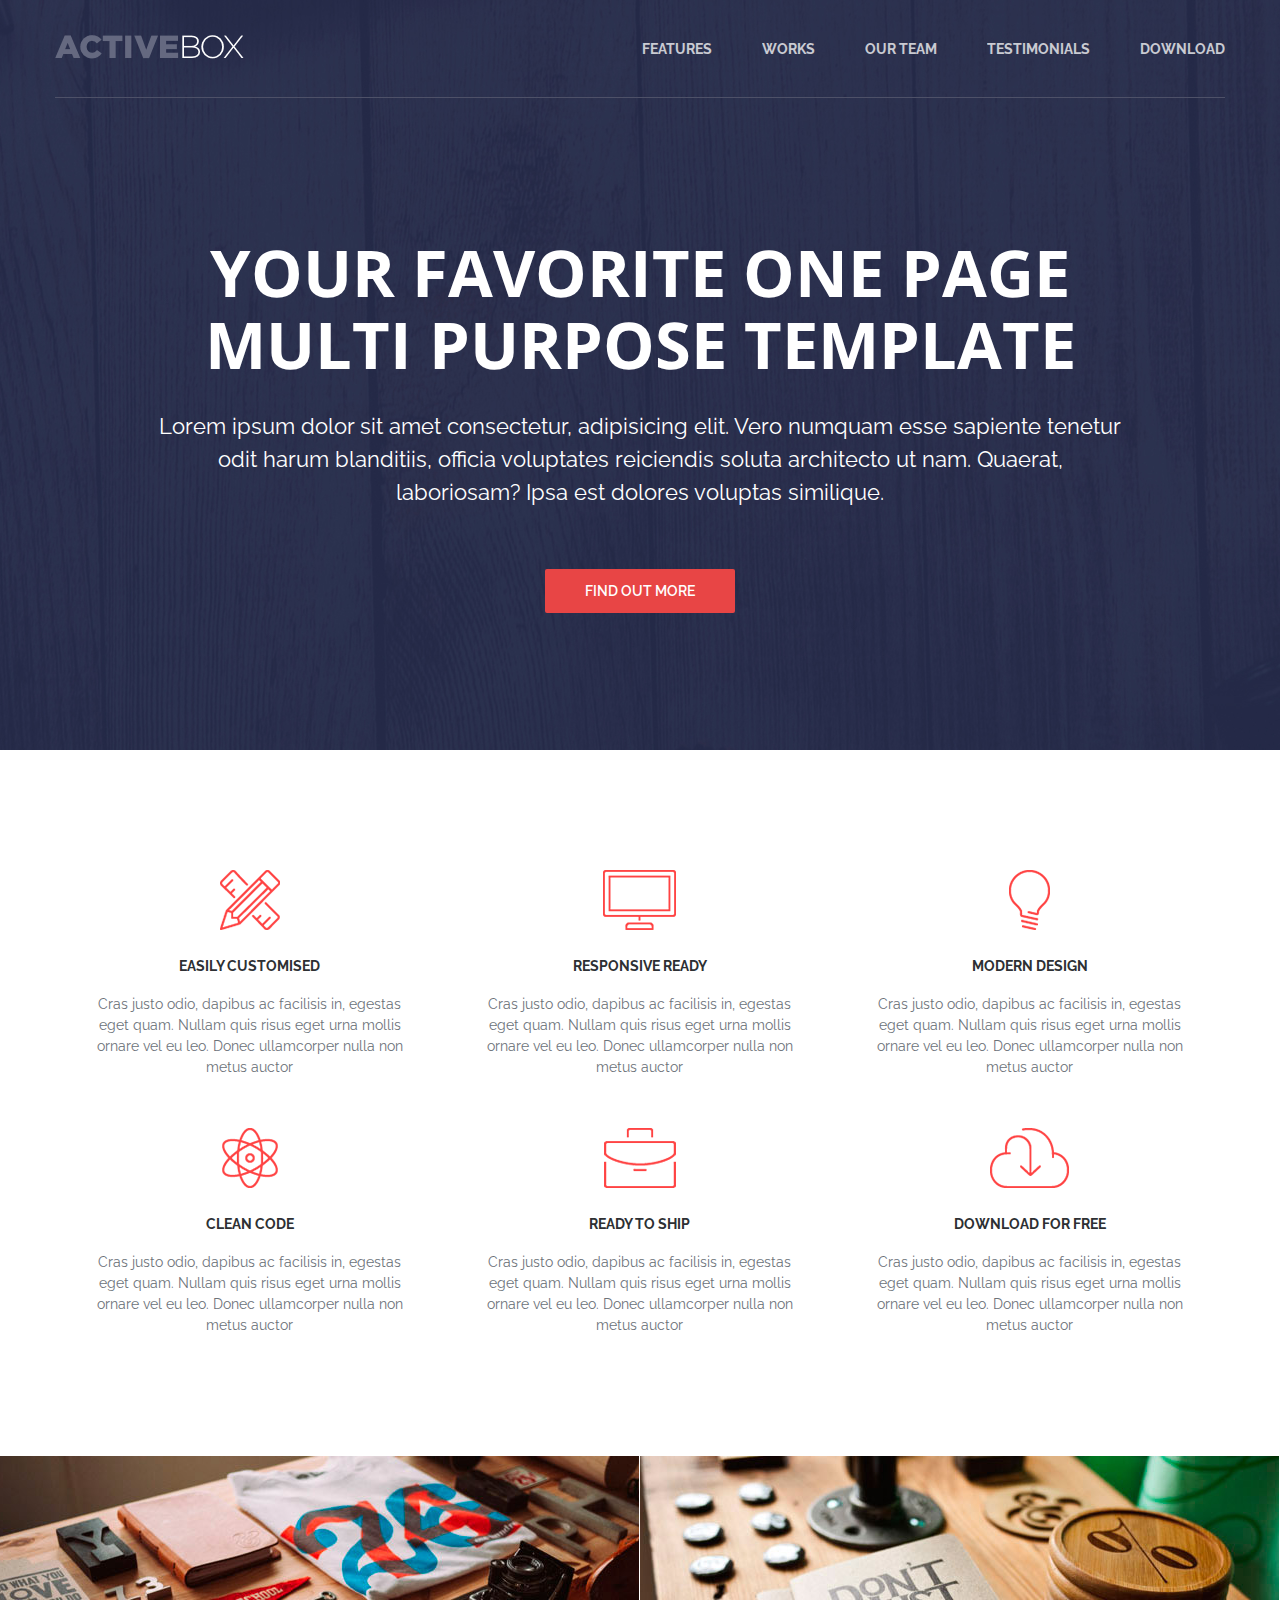
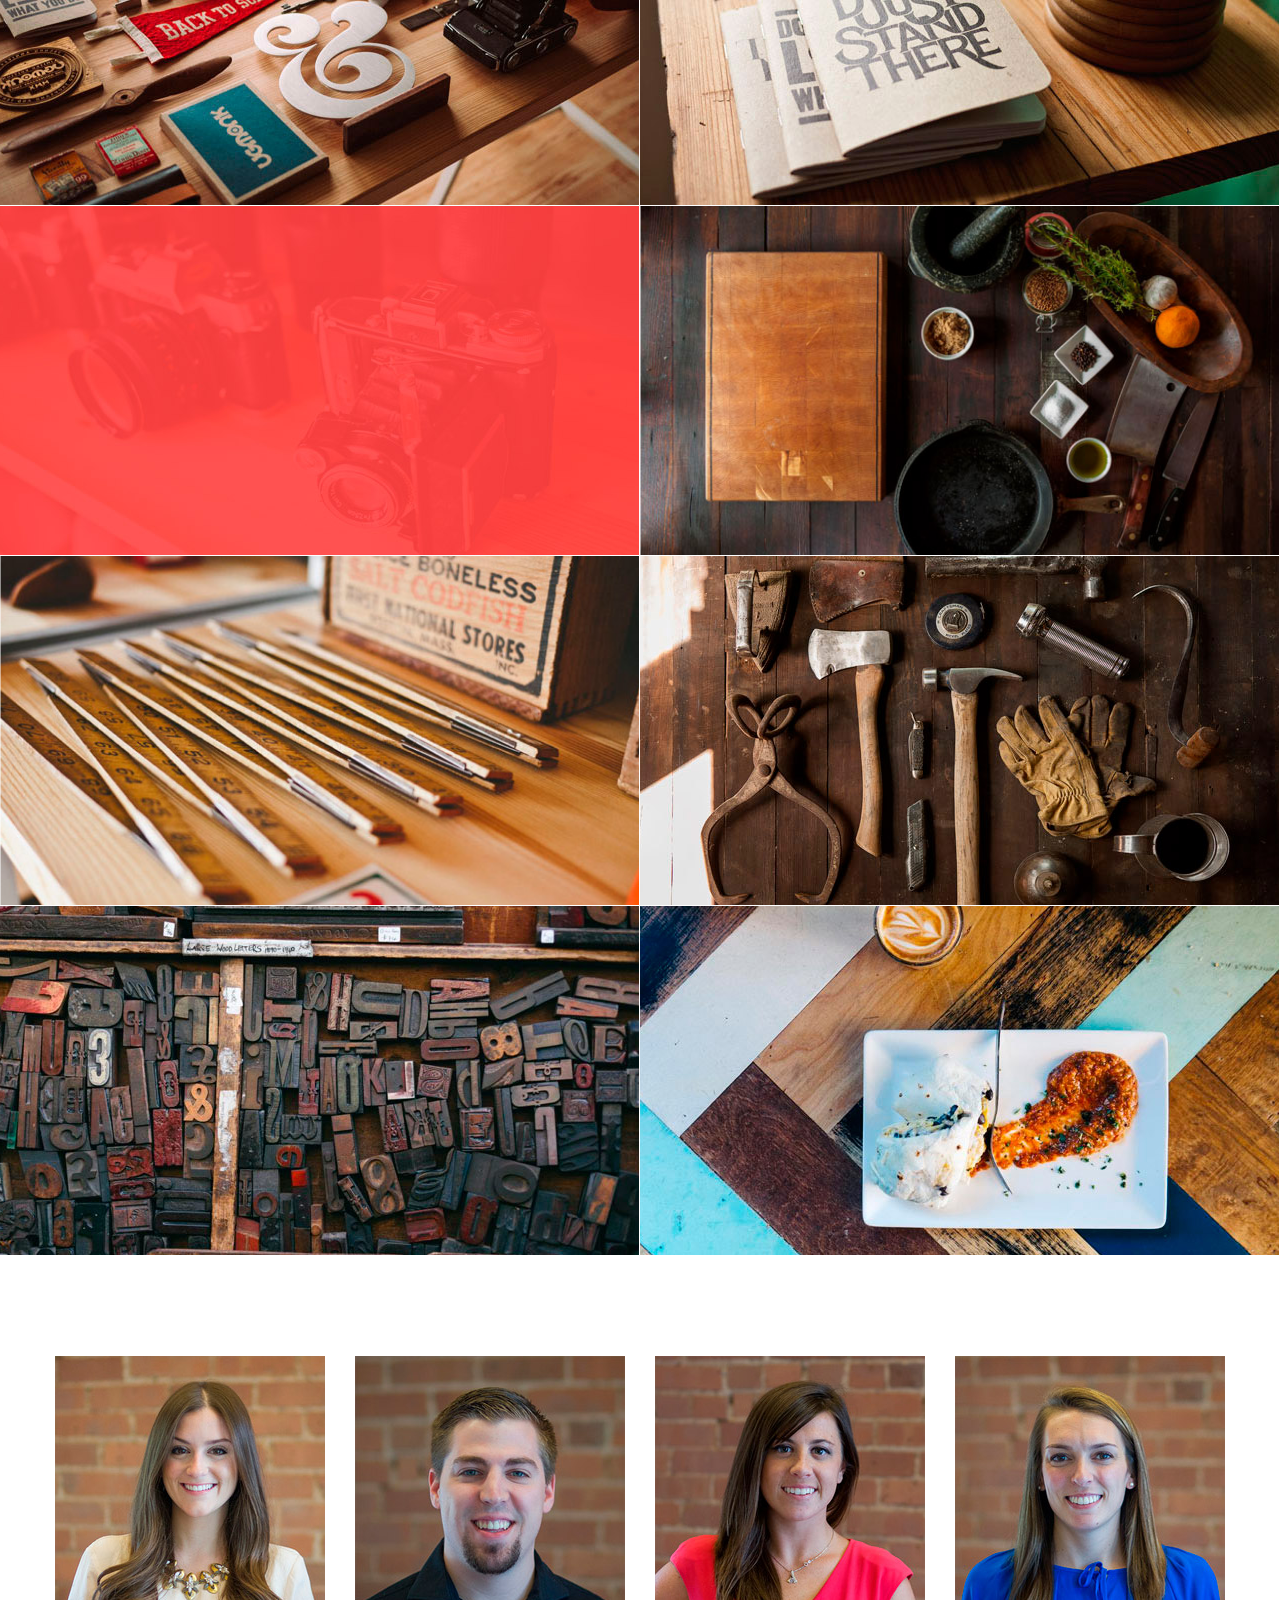
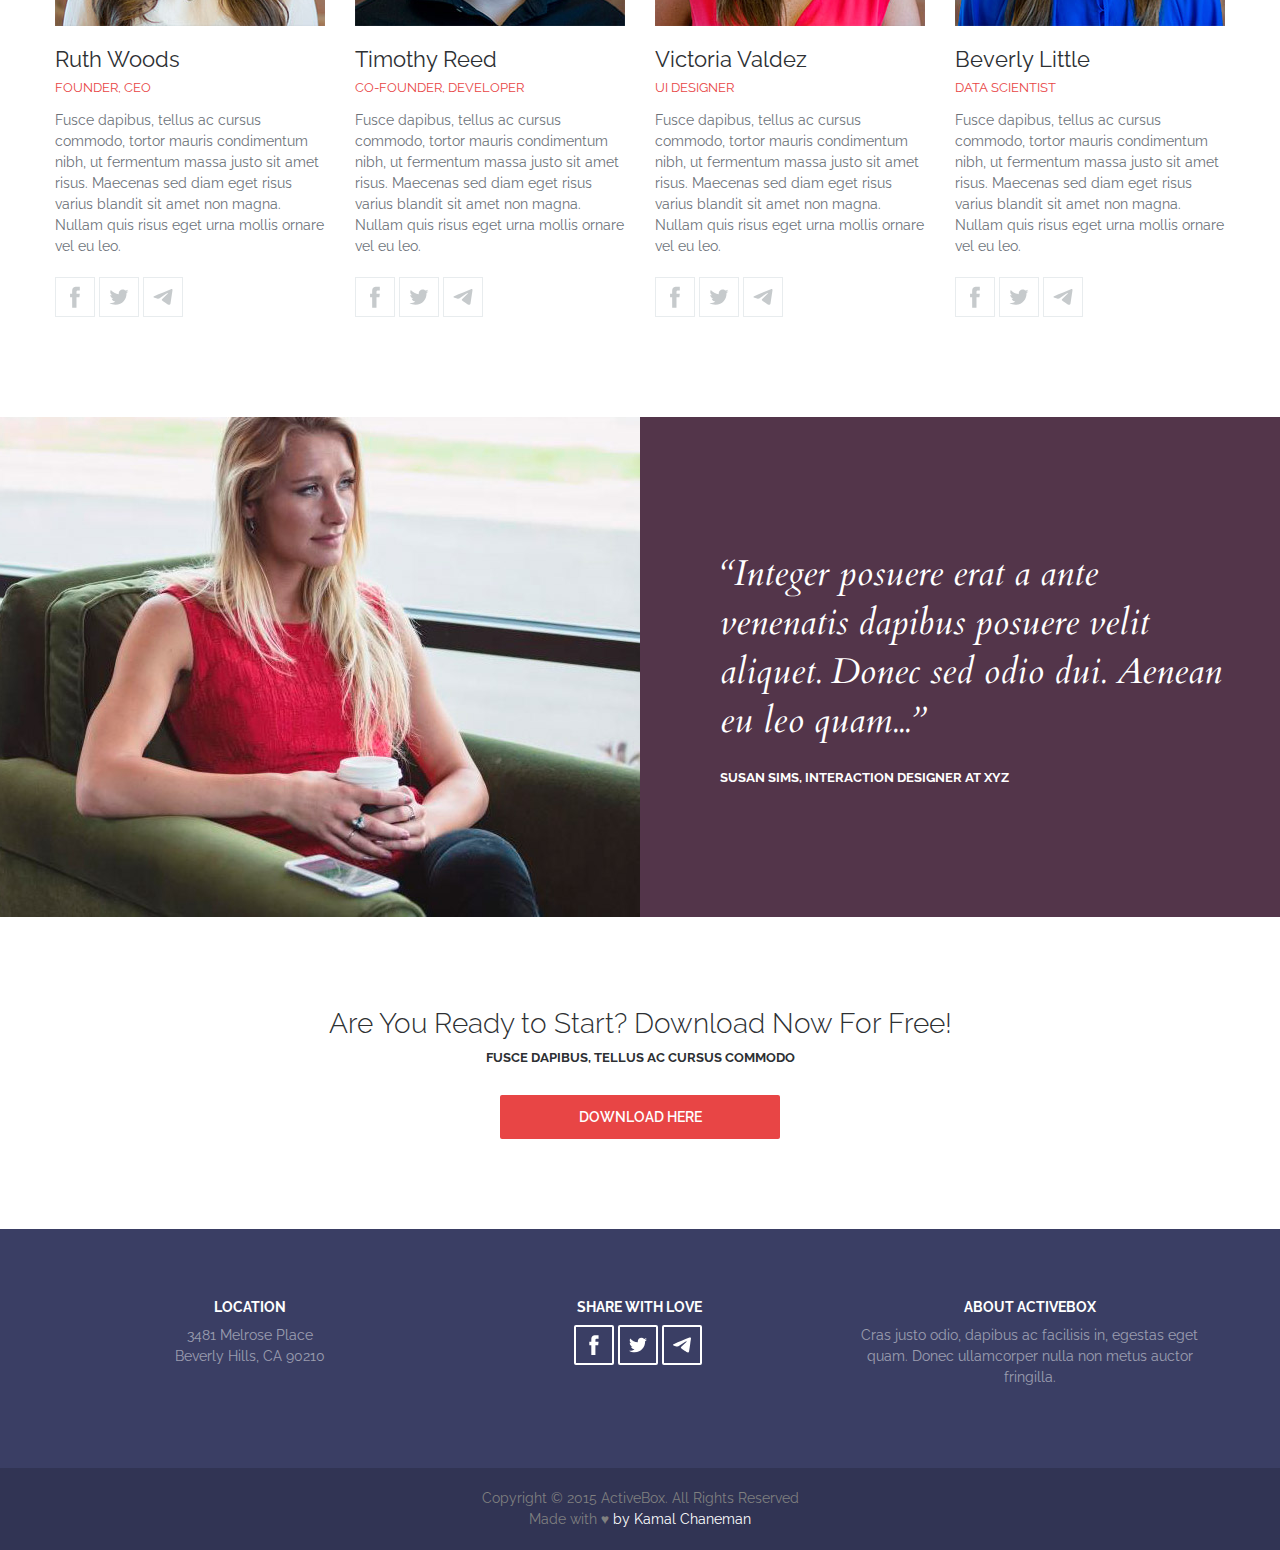
==== activebox1/index.html @ bed2ceb7 "123" ====
<!DOCTYPE html>
<html lang="en">
  <head>
    <meta charset="UTF-8" />
    <meta http-equiv="X-UA-Compatible" content="IE=edge" />
    <meta name="viewport" content="width=device-width, initial-scale=1.0" />
    <link rel="preconnect" href="https://fonts.googleapis.com" />
    <link rel="preconnect" href="https://fonts.gstatic.com" crossorigin />
    <link
      href="https://fonts.googleapis.com/css2?family=Cardo:ital@1&family=Open+Sans:wght@700&family=Raleway:wght@300;400;600;700&display=swap"
      rel="stylesheet"
    />
    <link rel="stylesheet" href="style.css" />
    <meta name="viewoprt" content="width=device-width, initial-scale=1" />
    <title>ActiveBox</title>
  </head>
  <body>
    <!-- Sprite -->

    <svg style="display: none">
      <symbol id="facebook" viewBox="0 0 100 100">
        <g>
          <path
            d="M45.4617 25.8328C47.6106 23.7911 50.6527 23.0971 53.5357 23.0167C56.5787 22.99 59.6217 23.0033 62.6638 23.0033C62.6772 26.2196 62.6772 29.4224 62.6638 32.6387C60.7024 32.6387 58.7268 32.6387 56.7654 32.6387C55.5239 32.5583 54.2431 33.5059 54.0163 34.7474C53.9895 36.8963 54.0029 39.0444 54.0029 41.1933C56.8851 41.2067 59.7681 41.1933 62.6504 41.2067C62.4369 44.3157 62.0502 47.4123 61.5964 50.482C59.0474 50.5088 56.4983 50.482 53.9493 50.4954C53.9225 59.6636 53.9627 68.8184 53.9359 77.9874C50.1454 78.0008 46.3691 77.9741 42.5786 78.0008C42.5116 68.8326 42.5786 59.6644 42.5384 50.4954C40.6967 50.482 38.8417 50.5088 37 50.482C37.0134 47.3989 37 44.3166 37 41.2468C38.8417 41.22 40.6967 41.2468 42.5384 41.2334C42.592 38.2441 42.4848 35.2413 42.592 32.2519C42.7929 29.8636 43.687 27.4744 45.4617 25.8328Z"
          />
        </g>
      </symbol>

      <symbol id="twitter" viewBox="0 0 100 100">
        <g>
          <path
            d="M75 34.773C73.1815 35.6819 71.1367 36.1367 69.0911 36.3637C71.1367 35 72.7274 33.1823 73.6363 30.6819C71.5907 31.8185 69.5452 32.7274 67.0456 33.1815C65.227 31.1359 62.5004 30 59.546 30C53.8641 30 49.3189 34.5452 49.3189 40.227C49.3189 41.1359 49.3189 41.8177 49.546 42.4996C41.1367 42.0448 33.6371 37.9544 28.4101 31.8177C27.5012 33.4085 27.0464 34.9992 27.0464 37.0448C27.0464 40.6811 28.8649 43.6355 31.5915 45.454C30.0008 45.454 28.4101 44.9992 27.0464 44.0903V44.3174C27.0464 49.3174 30.4556 53.4085 35.2278 54.3174C34.3189 54.5444 33.4093 54.7722 32.5004 54.7722C31.8185 54.7722 31.1367 54.7722 30.6819 54.5452C32.0456 58.6363 35.6819 61.5907 40.227 61.5907C36.8177 64.3181 32.2726 65.9089 27.4996 65.9089C26.5907 65.9089 25.9089 65.9089 25 65.6819C29.5452 68.6363 34.773 70.227 40.6819 70.227C59.5452 70.227 69.7722 54.773 69.7722 41.1367V39.773C72.0456 38.6363 73.6363 36.8185 75 34.773Z"
          />
        </g>
      </symbol>

      <symbol id="telegram" viewBox="0 0 100 100">
        <g>
          <path
            d="M70.7373 29.3678C70.7373 29.3678 75.3626 27.5643 74.9772 31.9444C74.8487 33.748 73.6924 40.0605 72.793 46.8883L69.7094 67.1142C69.7094 67.1142 69.4525 70.0772 67.1398 70.5925C64.827 71.1078 61.3581 68.789 60.7156 68.2736C60.2017 67.8872 51.0795 62.0899 47.8674 59.2557C46.968 58.4828 45.9401 56.9368 47.9958 55.1332L61.4866 42.2506C63.0284 40.7047 64.5701 37.0975 58.146 41.4776L40.1585 53.7162C40.1585 53.7162 38.1027 55.0044 34.2483 53.845L25.8969 51.2685C25.8969 51.2685 22.8133 49.3361 28.0811 47.4036C40.9294 41.3487 56.7328 35.165 70.7373 29.3678Z"
          />
        </g>
      </symbol>
    </svg>

    <!-- Header -->

    <header class="header">
      <div class="container">
        <div class="header__inner">
          <div class="header__logo">
            <img src="img/activebox-logo.png" alt="logo" />
          </div>
          <nav class="nav">
            <a class="nav__link" href="#">Features</a>
            <a class="nav__link" href="#">Works</a>
            <a class="nav__link" href="#">Our team</a>
            <a class="nav__link" href="#">Testimonials</a>
            <a class="nav__link" href="#">Download</a>
          </nav>

          <button class="burger" type="button">
            <span class="burger__item">Menu</span>
          </button>
        </div>
      </div>
    </header>

    <!-- Intro -->

    <div class="intro">
      <div class="container">
        <div class="intro__inner">
          <h1 class="intro__title">
            Your Favorite One Page Multi Purpose Template
          </h1>
          <h2 class="intro__subtitle">
            Lorem ipsum dolor sit amet consectetur, adipisicing elit. Vero
            numquam esse sapiente tenetur odit harum blanditiis, officia
            voluptates reiciendis soluta architecto ut nam. Quaerat, laboriosam?
            Ipsa est dolores voluptas similique.
          </h2>
          <a class="btn btn--red" href="#">Find Out More</a>
        </div>
      </div>
    </div>

    <!-- Features -->

    <div class="container">
      <div class="features">
        <div class="features__item">
          <img class="features__icon" src="img/features/feature-1.png" alt="" />
          <h4 class="features__title">Easily Customised</h4>
          <div class="features__text">
            Cras justo odio, dapibus ac facilisis in, egestas eget quam. Nullam
            quis risus eget urna mollis ornare vel eu leo. Donec ullamcorper
            nulla non metus auctor
          </div>
        </div>

        <div class="features__item">
          <img class="features__icon" src="img/features/feature-2.png" alt="" />
          <h4 class="features__title">Responsive Ready</h4>
          <div class="features__text">
            Cras justo odio, dapibus ac facilisis in, egestas eget quam. Nullam
            quis risus eget urna mollis ornare vel eu leo. Donec ullamcorper
            nulla non metus auctor
          </div>
        </div>

        <div class="features__item">
          <img class="features__icon" src="img/features/feature-3.png" alt="" />
          <h4 class="features__title">Modern Design</h4>
          <div class="features__text">
            Cras justo odio, dapibus ac facilisis in, egestas eget quam. Nullam
            quis risus eget urna mollis ornare vel eu leo. Donec ullamcorper
            nulla non metus auctor
          </div>
        </div>

        <div class="features__item">
          <img class="features__icon" src="img/features/feature-4.png" alt="" />
          <h4 class="features__title">Clean Code</h4>
          <div class="features__text">
            Cras justo odio, dapibus ac facilisis in, egestas eget quam. Nullam
            quis risus eget urna mollis ornare vel eu leo. Donec ullamcorper
            nulla non metus auctor
          </div>
        </div>

        <div class="features__item">
          <img class="features__icon" src="img/features/feature-5.png" alt="" />
          <h4 class="features__title">Ready to Ship</h4>
          <div class="features__text">
            Cras justo odio, dapibus ac facilisis in, egestas eget quam. Nullam
            quis risus eget urna mollis ornare vel eu leo. Donec ullamcorper
            nulla non metus auctor
          </div>
        </div>

        <div class="features__item">
          <img class="features__icon" src="img/features/feature-6.png" alt="" />
          <h4 class="features__title">Download for Free</h4>
          <div class="features__text">
            Cras justo odio, dapibus ac facilisis in, egestas eget quam. Nullam
            quis risus eget urna mollis ornare vel eu leo. Donec ullamcorper
            nulla non metus auctor
          </div>
        </div>
      </div>
      <!-- /.features -->
    </div>
    <!-- /.container -->

    <!-- Works -->

    <div class="works">
      <div class="works__item">
        <img class="works__photo" src="img/works/work-1.jpg" alt="" />
        <div class="works__content">
          <div class="works__title">Project Name</div>
          <div class="works__text">User Interface Design</div>
        </div>
      </div>

      <div class="works__item">
        <img class="works__photo" src="img/works/work-2.jpg" alt="" />
        <div class="works__content">
          <div class="works__title">Project Name</div>
          <div class="works__text">User Interface Design</div>
        </div>
      </div>

      <div class="works__item">
        <img class="works__photo" src="img/works/work-3.jpg" alt="" />
        <div class="works__content">
          <div class="works__title">Project Name</div>
          <div class="works__text">User Interface Design</div>
        </div>
      </div>

      <div class="works__item">
        <img class="works__photo" src="img/works/work-4.jpg" alt="" />
        <div class="works__content">
          <div class="works__title">Project Name</div>
          <div class="works__text">User Interface Design</div>
        </div>
      </div>

      <div class="works__item">
        <img class="works__photo" src="img/works/work-5.jpg" alt="" />
        <div class="works__content">
          <div class="works__title">Project Name</div>
          <div class="works__text">User Interface Design</div>
        </div>
      </div>

      <div class="works__item">
        <img class="works__photo" src="img/works/work-6.jpg" alt="" />
        <div class="works__content">
          <div class="works__title">Project Name</div>
          <div class="works__text">User Interface Design</div>
        </div>
      </div>

      <div class="works__item">
        <img class="works__photo" src="img/works/work-7.jpg" alt="" />
        <div class="works__content">
          <div class="works__title">Project Name</div>
          <div class="works__text">User Interface Design</div>
        </div>
      </div>

      <div class="works__item">
        <img class="works__photo" src="img/works/work-8.jpg" alt="" />
        <div class="works__content">
          <div class="works__title">Project Name</div>
          <div class="works__text">User Interface Design</div>
        </div>
      </div>
    </div>
    <!-- /.works -->

    <!-- Team -->

    <div class="team">
      <div class="container">
        <div class="team__inner">
          <div class="team__item">
            <img class="team__photo" src="img/team/team-1.jpg" alt="" />
            <div class="team__name">Ruth Woods</div>
            <div class="team__prof">Founder, CEO</div>
            <div class="team__text">
              <p>
                Fusce dapibus, tellus ac cursus commodo, tortor mauris
                condimentum nibh, ut fermentum massa justo sit amet risus.
                Maecenas sed diam eget risus varius blandit sit amet non magna.
                Nullam quis risus eget urna mollis ornare vel eu leo.
              </p>
            </div>

            <div class="social">
              <a class="social__item" href="#" target="_blank">
                <svg class="social__icon">
                  <use xlink:href="#facebook"></use>
                </svg>
              </a>
              <a class="social__item" href="#" target="_blank">
                <svg class="social__icon">
                  <use xlink:href="#twitter"></use>
                </svg>
              </a>
              <a class="social__item" href="#" target="_blank">
                <svg class="social__icon">
                  <use xlink:href="#telegram"></use>
                </svg>
              </a>
            </div>
          </div>

          <div class="team__item">
            <img class="team__photo" src="img/team/team-2.jpg" alt="" />
            <div class="team__name">Timothy Reed</div>
            <div class="team__prof">Co-Founder, Developer</div>
            <div class="team__text">
              <p>
                Fusce dapibus, tellus ac cursus commodo, tortor mauris
                condimentum nibh, ut fermentum massa justo sit amet risus.
                Maecenas sed diam eget risus varius blandit sit amet non magna.
                Nullam quis risus eget urna mollis ornare vel eu leo.
              </p>
            </div>
            <div class="social">
              <a class="social__item" href="#" target="_blank">
                <svg class="social__icon">
                  <use xlink:href="#facebook"></use>
                </svg>
              </a>
              <a class="social__item" href="#" target="_blank">
                <svg class="social__icon">
                  <use xlink:href="#twitter"></use>
                </svg>
              </a>
              <a class="social__item" href="#" target="_blank">
                <svg class="social__icon">
                  <use xlink:href="#telegram"></use>
                </svg>
              </a>
            </div>
          </div>

          <div class="team__item">
            <img class="team__photo" src="img/team/team-3.jpg" alt="" />
            <div class="team__name">Victoria Valdez</div>
            <div class="team__prof">UI Designer</div>
            <div class="team__text">
              <p>
                Fusce dapibus, tellus ac cursus commodo, tortor mauris
                condimentum nibh, ut fermentum massa justo sit amet risus.
                Maecenas sed diam eget risus varius blandit sit amet non magna.
                Nullam quis risus eget urna mollis ornare vel eu leo.
              </p>
            </div>
            <div class="social">
              <a class="social__item" href="#" target="_blank">
                <svg class="social__icon">
                  <use xlink:href="#facebook"></use>
                </svg>
              </a>
              <a class="social__item" href="#" target="_blank">
                <svg class="social__icon">
                  <use xlink:href="#twitter"></use>
                </svg>
              </a>
              <a class="social__item" href="#" target="_blank">
                <svg class="social__icon">
                  <use xlink:href="#telegram"></use>
                </svg>
              </a>
            </div>
          </div>

          <div class="team__item">
            <img class="team__photo" src="img/team/team-4.jpg" alt="" />
            <div class="team__name">Beverly Little</div>
            <div class="team__prof">Data Scientist</div>
            <div class="team__text">
              <p>
                Fusce dapibus, tellus ac cursus commodo, tortor mauris
                condimentum nibh, ut fermentum massa justo sit amet risus.
                Maecenas sed diam eget risus varius blandit sit amet non magna.
                Nullam quis risus eget urna mollis ornare vel eu leo.
              </p>
            </div>
            <div class="social">
              <a class="social__item" href="#" target="_blank">
                <svg class="social__icon">
                  <use xlink:href="#facebook"></use>
                </svg>
              </a>
              <a class="social__item" href="#" target="_blank">
                <svg class="social__icon">
                  <use xlink:href="#twitter"></use>
                </svg>
              </a>
              <a class="social__item" href="#" target="_blank">
                <svg class="social__icon">
                  <use xlink:href="#telegram"></use>
                </svg>
              </a>
            </div>
          </div>
        </div>
        <!--/.inner -->
      </div>
      <!--/.container -->
    </div>
    <!--/.team -->

    <!-- Testimonials -->

    <div class="reviews">
      <div class="container">
        <div class="reviews__item">
          <div class="reviews__photo">
            <img class="reviews__img" src="img/reviews/review-1.jpg" alt="" />
          </div>
          <div class="reviews__content">
            <div class="reviews__text">
              “Integer posuere erat a ante venenatis dapibus posuere velit
              aliquet. Donec sed odio dui. Aenean eu leo quam...”
            </div>
            <div class="reviews__autor">
              Susan Sims, Interaction Designer at XYZ
            </div>
          </div>
        </div>
      </div>
      <!--/.container -->
    </div>
    <!--/.reviews -->

    <!--Download-->

    <div class="download">
      <div class="container">
        <h3 class="download__title">
          Are You Ready to Start? Download Now For Free!
        </h3>
        <div class="download__text">
          <p>Fusce dapibus, tellus ac cursus commodo</p>
        </div>
        <a class="btn btn--red btn--long" href="#">Download Here</a>
      </div>
      <!--/.container -->
    </div>
    <!--/.download -->

    <!--Footer-->
    <footer class="footer">
      <div class="container">
        <div class="footer__inner">
          <div class="footer__block">
            <h4 class="footer__title">Location</h4>
            <address class="footer__adress">
              <div>3481 Melrose Place</div>
              <div>Beverly Hills, CA 90210</div>
            </address>
          </div>

          <div class="footer__block">
            <h4 class="footer__title">Share with Love</h4>

            <div class="social social--footer">
              <a class="social__item" href="#" target="_blank">
                <svg class="social__icon">
                  <use xlink:href="#facebook"></use>
                </svg>
              </a>
              <a class="social__item" href="#" target="_blank">
                <svg class="social__icon">
                  <use xlink:href="#twitter"></use>
                </svg>
              </a>
              <a class="social__item" href="#" target="_blank">
                <svg class="social__icon">
                  <use xlink:href="#telegram"></use>
                </svg>
              </a>
            </div>
          </div>

          <div class="footer__block">
            <h4 class="footer__title">About ActiveBox</h4>
            <div class="footer__text">
              <p>
                Cras justo odio, dapibus ac facilisis in, egestas eget quam.
                Donec ullamcorper nulla non metus auctor fringilla.
              </p>
            </div>
          </div>
        </div>
        <!--/.footer__inner -->
      </div>
      <!--/.container -->

      <div class="copyright">
        <div class="copyright__text">
          <div>Copyright © 2015 ActiveBox. All Rights Reserved</div>
          <div>Made with ♥ <span>by Kamal Chaneman</span></div>
        </div>
      </div>
    </footer>
  </body>
</html>
---- activebox1/style.css ----
body {
  margin: 0;

  font-family: 'Raleway', sans-serif;
  font-size: 14px;
  color: #6c7279;
  -webkit-font-smoothing: antialiased;

  background-color: #fff;
}

*,
*::before,
*::after {
  box-sizing: border-box;
}

h1,
h2,
h3,
h4,
h5,
h6 {
  margin: 0;
}

p {
  margin: 0 0 10px;
}

/* Container
==============================*/

.container {
  width: 100%;
  max-width: 1200px;
  margin: 0 auto;
  padding: 0 15px;
}

/* Header 
==============================*/

.header {
  width: 100%;
  height: 100px;

  position: absolute;
  top: 0;
  left: 0;
  z-index: 1000;
}

.header__inner {
  padding: 35px 0;
  display: flex;
  justify-content: space-between;
  border-bottom: 1px solid #4e5168;
  align-items: center;
}

/* Nav 
=============================*/

.nav {
  display: flex;
  font-style: 13px;
  font-weight: 700;
  text-transform: uppercase;
}

.nav__link {
  margin-left: 50px;

  color: #fff;
  text-decoration: none;
  opacity: 0.75;

  transition: opasity 0.1s linear;
}

.nav__link:first-child {
  margin-left: 0;
}

.nav__link:hover {
  opacity: 1;
}

/* Intro
=============================*/

.intro {
  display: flex;
  flex-direction: column;
  justify-content: center;
  height: 750px;
  padding-top: 100px;

  background: #4e527f url("img/intro-bg.jpg") center no-repeat;
  background-size: cover;
}

.intro__inner {
  width: 100%;
  max-width: 970px;
  margin: 0 auto;
  text-align: center;
}

.intro__title {
  margin: 0 0 30px;

  font-family: 'Open Sans', sans-serif;
  font-size: 65px;
  line-height: 1.1;
  color: #fff;
  font-weight: 700;
  text-transform: uppercase;
}

.intro__subtitle {
  margin-bottom: 60px;
  font-size: 22px;
  color: #fff;
  line-height: 1.5;
  font-weight: 400;
}

/* Button
=============================*/

.btn {
  display: inline-block;
  vertical-align: top;
  padding: 14px 40px;

  border-radius: 2px;
  border: 0;
  cursor: pointer;

  font-family: inherit;
  font-style: 13px;
  color: #fff;
  font-weight: 600;
  text-transform: uppercase;
  text-decoration: none;
  text-align: center;

  transition: background 0.1s linear;
}

.btn--red {
  background-color: #e84545;
}

.btn--red:hover {
  background-color: #e13535;
}

.btn--long {
  min-width: 280px;
}

/* Features
=============================*/

.features {
  display: flex;
  flex-wrap: wrap;
  margin: 95px 0;
}

.features__item {
  width: 33.33333%;
  padding: 0 40px;
  margin: 25px 0;

  text-align: center;
}

.features__icon {
  margin-bottom: 25px;
}

.features__title {
  font-size: 14px;
  color: #2d3033;
  font-weight: bold;
  text-transform: uppercase;

  margin-bottom: 20px;
}

.features__text {
  font-style: 14px;
  line-height: 1.5;
  color: #6c7279;
}

/* Works
=============================*/

.works {
  display: flex;
  flex-wrap: wrap;
}

.works__item {
  width: 25%;
  height: 350px;

  border-bottom: 1px solid #fff;
  border-right: 1px solid #fff;

  position: relative;
  overflow: hidden;
}

.works__item:hover .works__content {
  opacity: 1;
}

.works__photo {
  min-width: 100%;

  position: absolute;
  left: 50%;
  top: 50%;
  z-index: 1;

  transform: translate3d(-50%, -50%, 0);
}

.works__content {
  display: flex;
  flex-direction: column;
  justify-content: center;
  width: 100%;
  height: 100%;

  background-color: rgba(232, 69, 69, 0.9);
  opacity: 0;

  text-align: center;

  position: absolute;
  top: 0;
  left: 0;
  z-index: 2;

  transition: opacity 0.2s linear;
}

.works__title {
  margin-bottom: 5px;
  font-size: 14px;
  font-weight: 700;
  color: #fff;
  text-transform: uppercase;
}

.works__text {
  font-size: 14px;
  color: #fff;
}

/* Team
=============================*/

.team {
  margin: 100px 0 70px;
}

.team__inner {
  display: flex;
  flex-wrap: wrap;
  margin: 0 -15px;
}

.team__item {
  margin-bottom: 30px;
  width: 25%;
  padding: 0 15px;
}

.team__photo {
  margin-bottom: 20px;
  display: block;
  max-width: 100%;
  height: auto;
}

.team__name {
  margin-bottom: 8px;

  font-size: 22px;
  color: #2d3033;
}

.team__prof {
  margin-bottom: 15px;
  font-size: 13px;
  color: #e84545;
  text-transform: uppercase;
}

.team__text {
  margin-bottom: 20px;

  font-size: 14px;
  line-height: 1.5;
  color: #6c7279;
}

/* Social
=============================*/

.social {
  display: flex;
}

.social--footer {
  justify-content: center;
}

.social__item {
  display: flex;
  justify-content: center;
  align-items: center;
  width: 40px;
  height: 40px;
  margin-right: 4px;

  background-color: #fff;
  border: 1px solid #e8ecee;

  transition: background 0.1s linear;
}

.social__item:hover {
  background: #e8ecee;
}

.social__item:hover .social__icon {
  fill: #2d3033;

  transition: fill 0.1s linear;
}

.social--footer .social__item {
  background-color: transparent;
  border-width: 2px;
  border-color: #fff;
  border-radius: 2px;
}

.social--footer .social__item:hover {
  background-color: #fff;
}

.social__icon {
  display: block;
  height: 40px;

  fill: #c6cacc;
}

.social--footer .social__icon {
  fill: #fff;
}

/* Reviews
=============================*/

.reviews {
  background-color: #53354a;
  overflow: hidden;
}

.reviews__item {
  display: flex;
  flex-wrap: wrap;
}

.reviews__photo {
  height: 500px;
  width: 50%;
  position: relative;
}

.reviews__img {
  position: absolute;
  top: 50%;
  right: 0;
  z-index: 1;

  transform: translateY(-50%);
}

.reviews__content {
  display: flex;
  flex-direction: column;
  justify-content: center;
  width: 50%;
  padding-left: 80px;
}

.reviews__text {
  margin-bottom: 25px;

  font-family: 'Cardo', sans-serif;
  font-style: italic;
  font-size: 36px;
  line-height: 1 2;
  color: #fff;
}

.reviews__autor {
  font-size: 13px;
  font-weight: 700;
  text-transform: uppercase;
  color: #fff;
}

/* Download
=============================*/

.download {
  margin: 90px 0;

  text-align: center;
}

.download__title {
  font-size: 28px;
  color: #2d3033;
  font-weight: 300;
  margin-bottom: 10px;
}

.download__text {
  margin-bottom: 30px;

  font-size: 13px;
  color: #2d3033;
  font-weight: 700;
  text-transform: uppercase;
}

/* Footer
=============================*/

.footer {
  background-color: #3a3e64;
}

.footer__inner {
  padding: 70px 0;

  display: flex;
  flex-wrap: wrap;
}

.footer__block {
  width: 33.33333%;
  padding: 0 15px;

  text-align: center;
}

.footer__title {
  margin-bottom: 10px;

  font-size: 14px;
  font-weight: 700;
  color: #fff;
  text-transform: uppercase;
}

.footer__adress {
  font-style: normal;
  font-size: 14px;
  line-height: 1.5;
  color: rgba(255, 255, 255, 0.5);
}

.footer__text {
  font-size: 14px;
  line-height: 1.5;
  color: rgba(255, 255, 255, 0.5);
}

/* Copyright
=============================*/

.copyright {
  padding: 20px 0;
  background-color: #313454;
}

.copyright__text {
  text-align: center;
  font-size: 14px;
  line-height: 1.5;
  color: #808080;
}

.copyright__text span {
  color: #fff;
}

/* Burger */
.burger {
  display: none;
  padding: 15px 0;

  background: none;
  border: 0;
  cursor: pointer;
}

.burger__item {
  display: block;
  width: 30px;
  height: 3px;

  background-color: #fff;

  font-size: 0;
  color: transparent;

  position: relative;
}

.burger__item:before,
.burger__item:after {
  content: "";
  width: 100%;
  height: 100%;

  background-color: #fff;

  position: absolute;
  left: 0;
  z-index: 1;
}

.burger__item:before {
  top: -8px;
}

.burger__item:after {
  bottom: -8px;
}

/* Media
=============================*/

@media (max-width: 1300px) {
  /* Work s*/
  .works__item {
    width: 50%;
  }
}

@media (max-width: 991px) {
  /* Nav */
  .nav {
    display: none;
  }

  /*Burger*/
  .burger {
    display: block;
  }

  /* Intro */
  .intro__title {
    font-size: 40px;
  }

  /* Features */
  .features__item {
    width: 50%;
  }

  /* Team */
  .team__item {
    width: 50%;
    text-align: center;
  }

  .team__photo {
    margin-left: auto;
    margin-right: auto;
  }

  /* Social */
  .social {
    justify-content: center;
  }

  /* Reviews */
  .reviews__photo {
    width: 100%;
    margin: 15px 0 40px;
    overflow: hidden;
  }

  .reviews__content {
    width: 100%;
    padding-left: 0;
    padding-bottom: 40px;
  }
}

@media (max-width: 767px) {
  /* Intro */
  .intro {
    height: auto;
    padding-top: 130px;
    padding-bottom: 30px;
  }

  .intro__title {
    font-size: 30px;
  }

  .intro__subtitle {
    margin-bottom: 30px;

    font-size: 16px;
  }

  /* Features */

  .features {
    margin: 40px 0;
  }

  .features__item {
    width: 100%;
    padding-left: 0;
    padding-right: 0;
  }

  /* Works */
  .works__item {
    width: 100%;
    height: 300px;
  }

  /* Team */
  .team {
    margin: 60px 0 30px;
  }

  .team__item {
    width: 100%;
    text-align: center;
  }

  /* Reviews */
  .reviews__text {
    font-size: 25px;
  }

  /* Btn */
  .btn--long {
    min-width: 260px;
  }

  /* Download */
  .download {
    margin: 50px 0;
  }

  .download__title {
    font-size: 24px;
  }

  /* Footer */
  .footer__inner {
    padding: 30px 0;
  }

  .footer__block {
    width: 100%;
    padding-left: 0;
    padding-right: 0;
    margin-bottom: 30px;
  }

  .footer__block:last-child {
    margin-bottom: 0;
  }
}

@media (max-width: 414px) {
  /* Reviews */
  .reviews__img {
    right: -100px;
  }
}
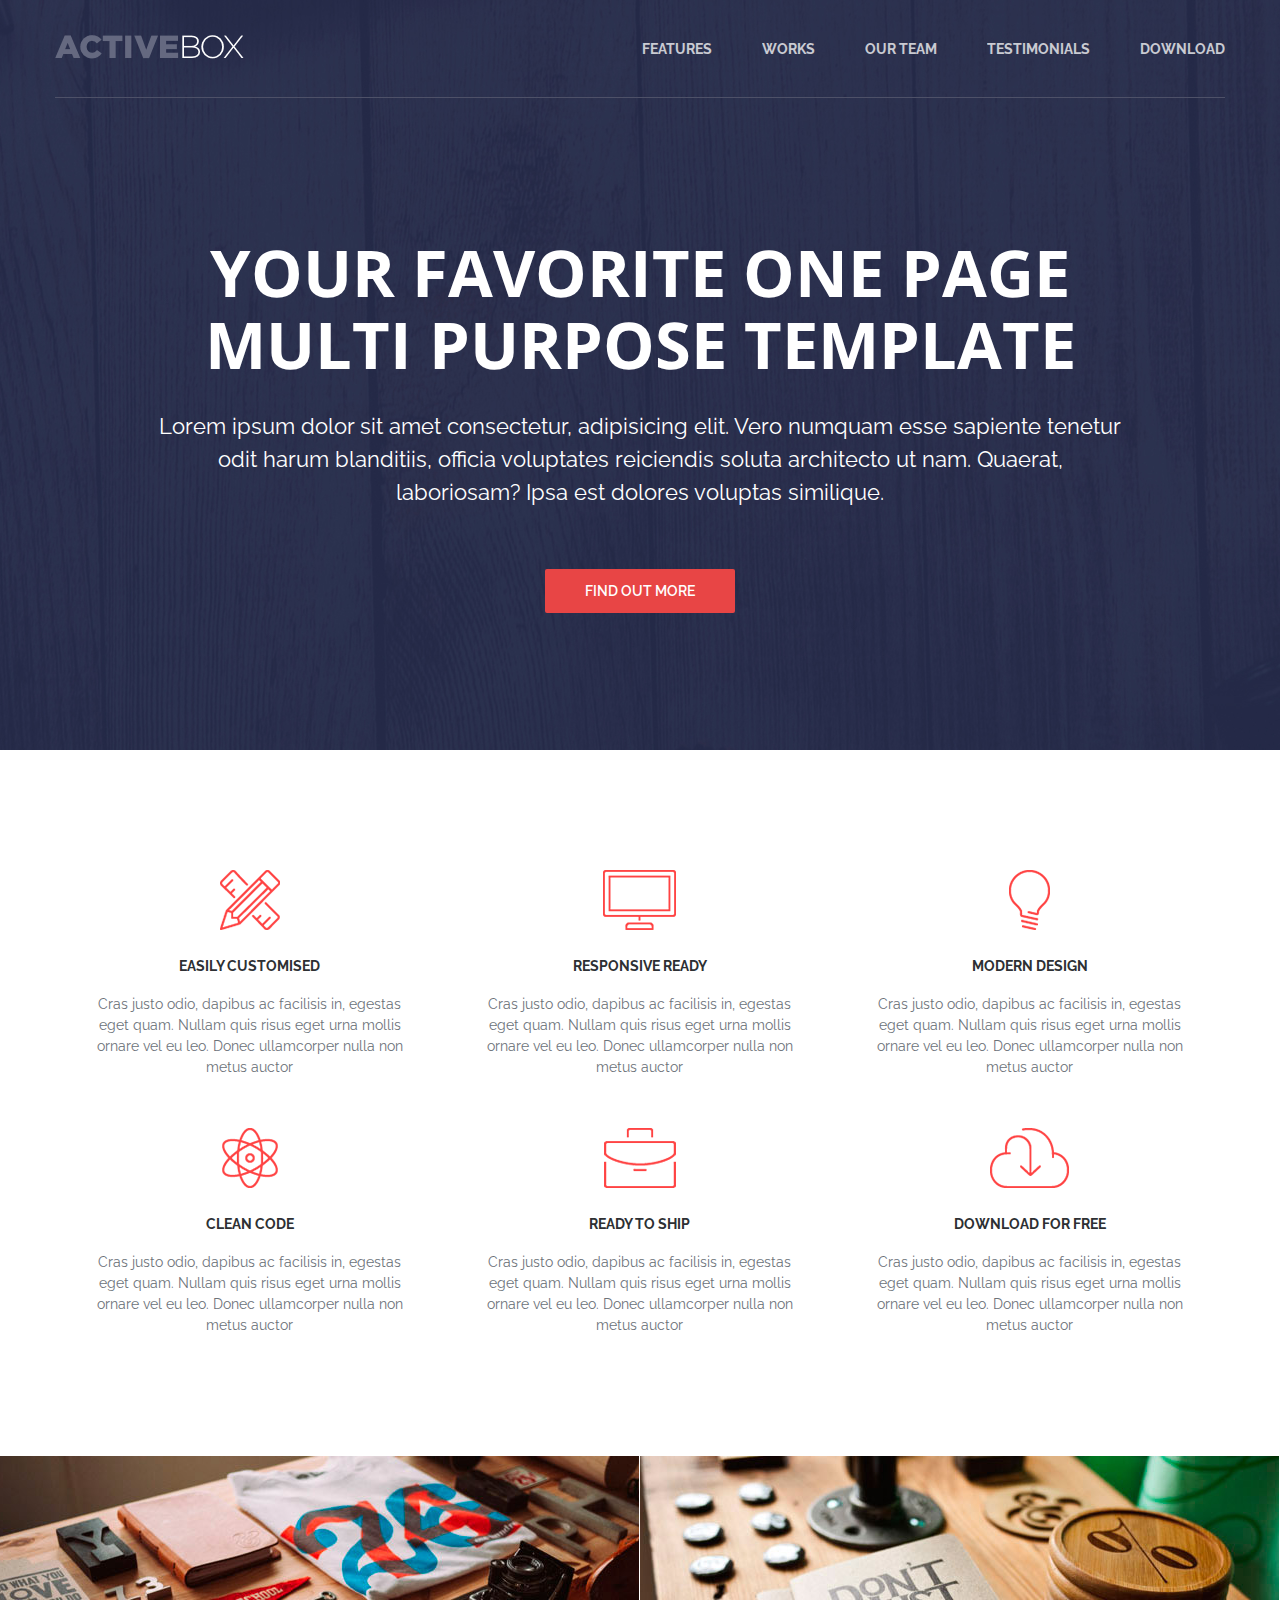
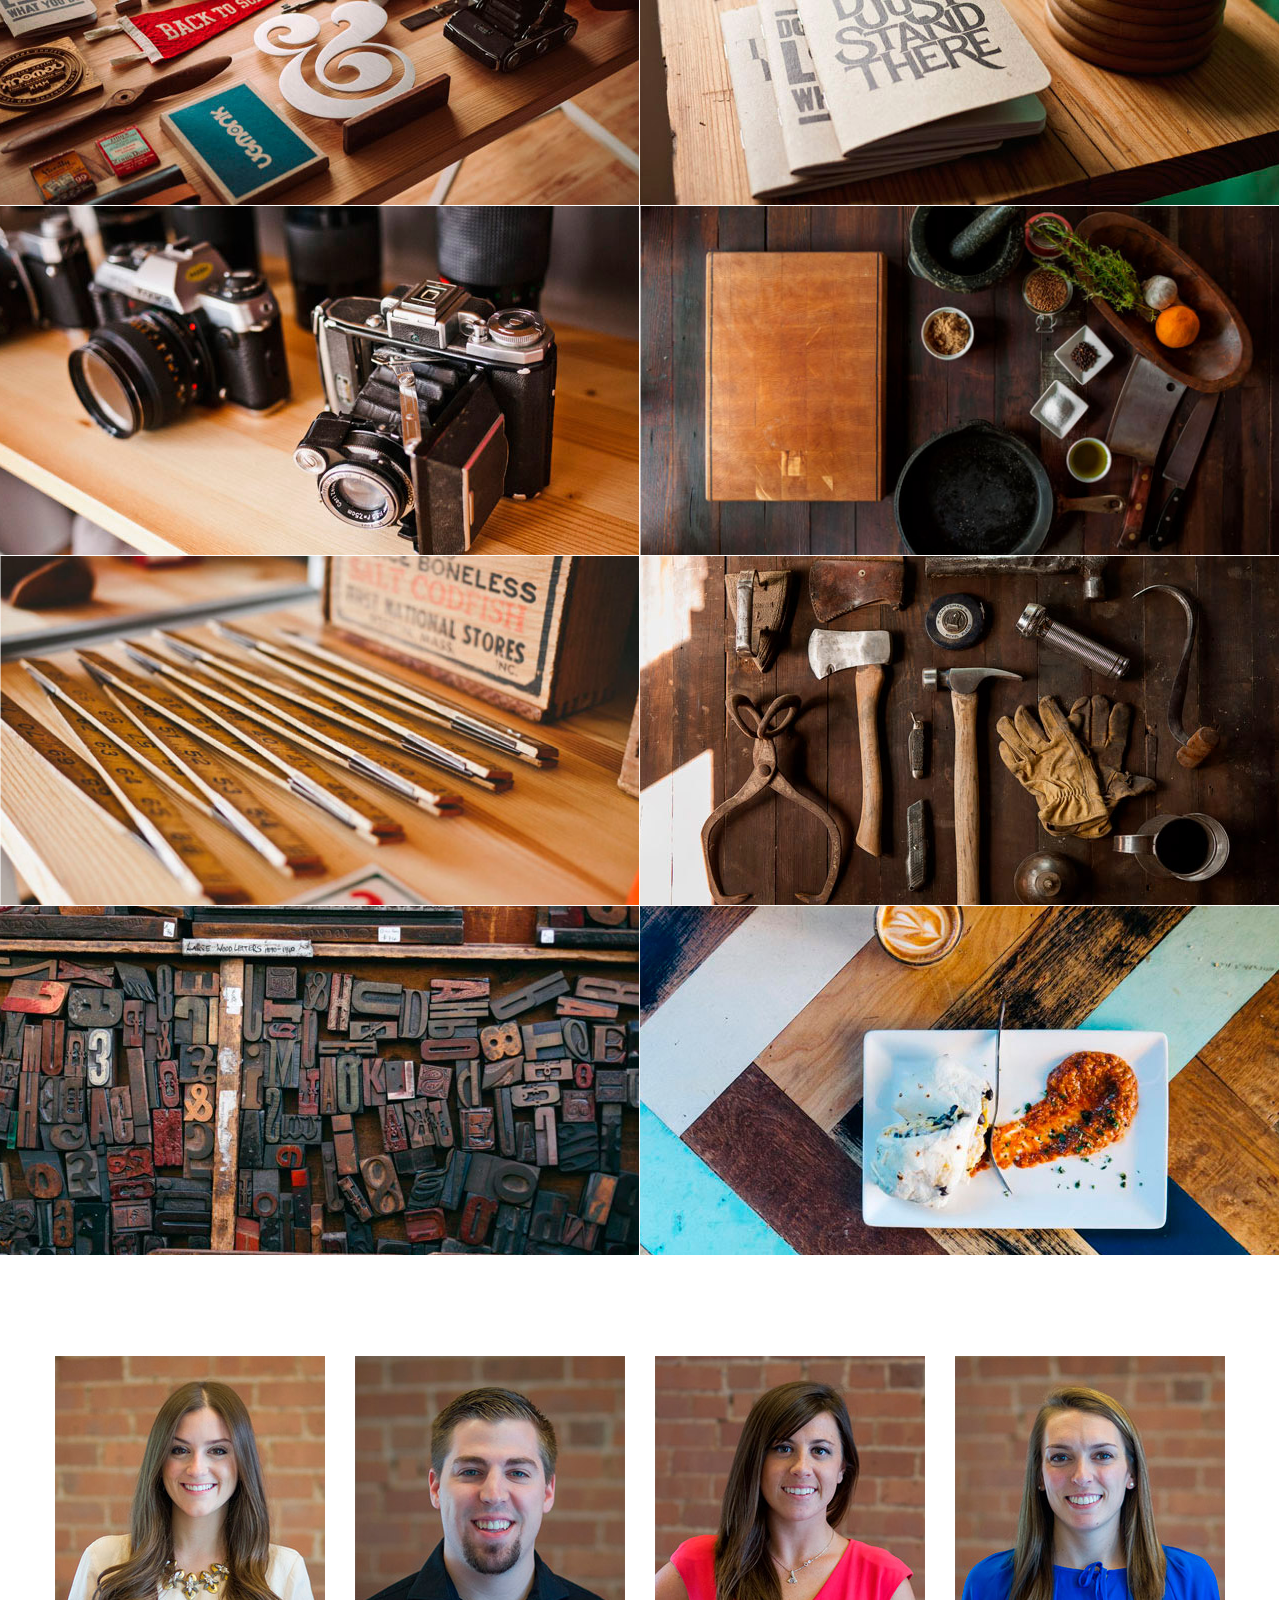
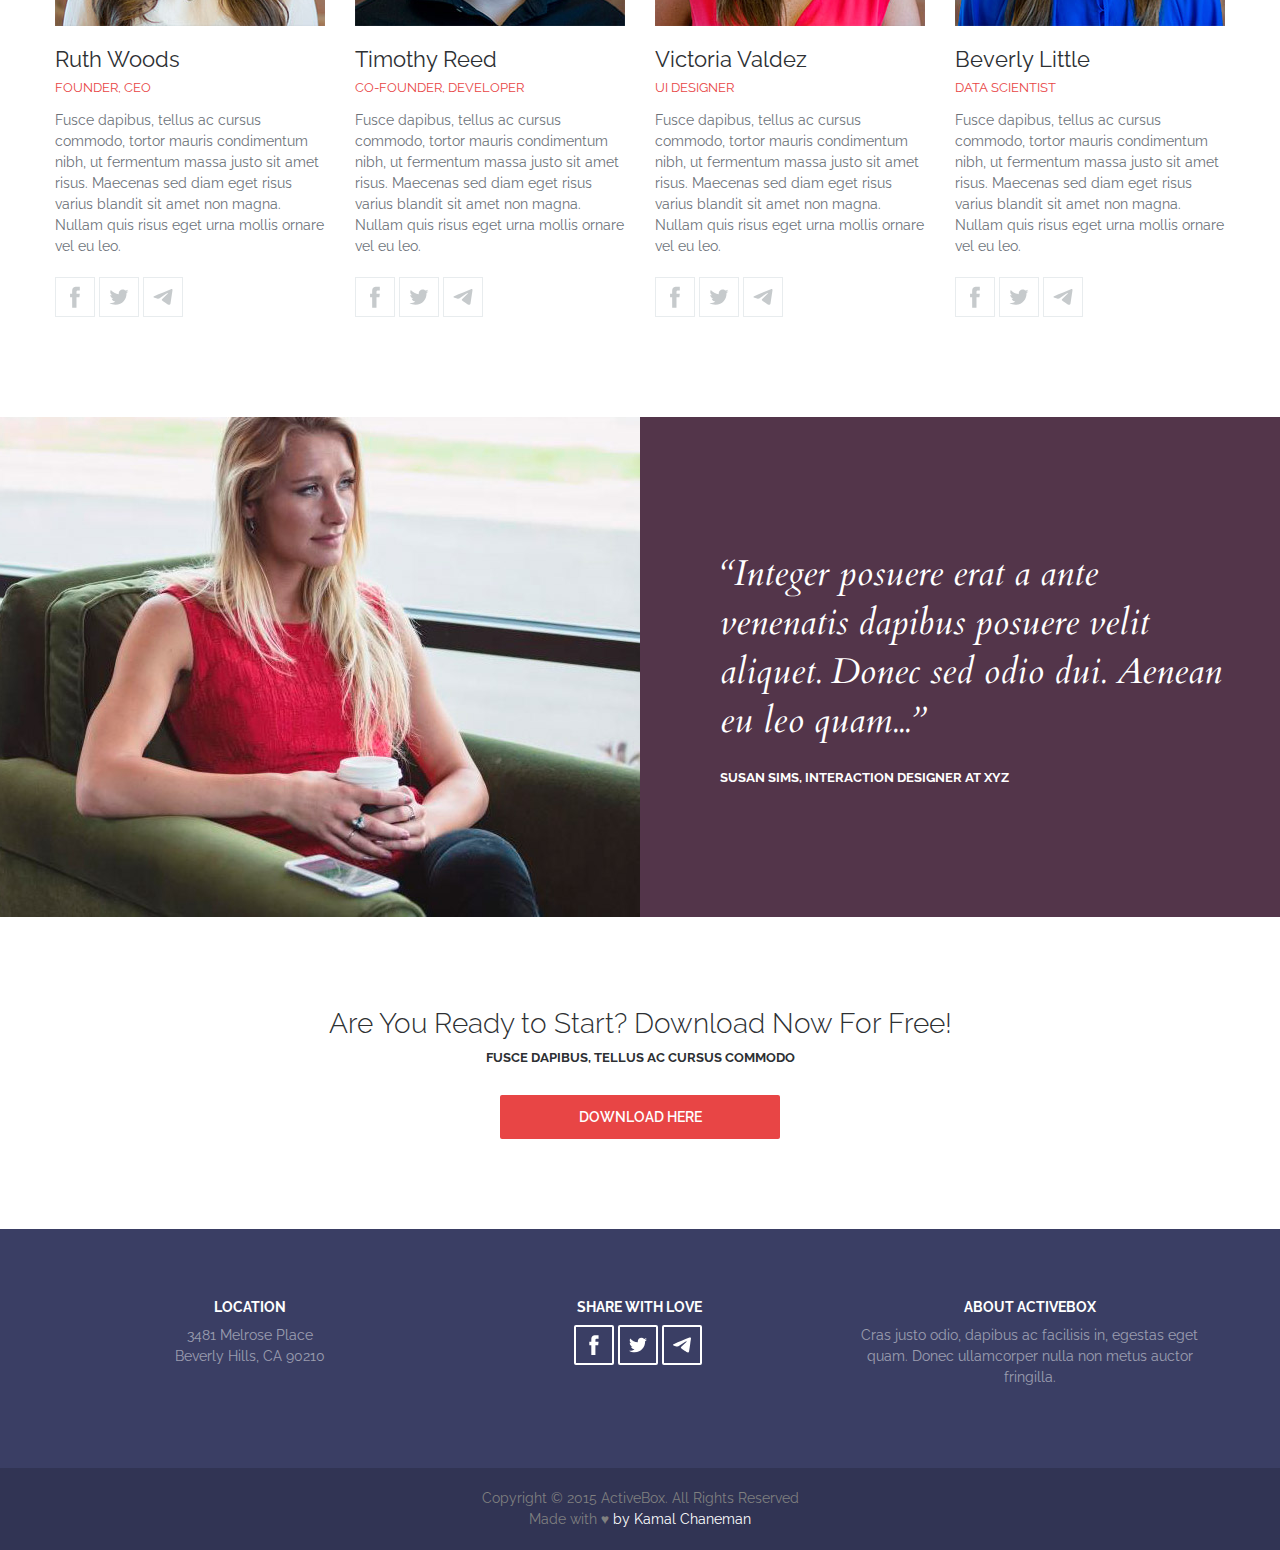
==== commit e874da75: "last-version" ====
--- a/activebox1/index.html
+++ b/activebox1/index.html
@@ -11,12 +11,12 @@
       rel="stylesheet"
     />
     <link rel="stylesheet" href="style.css" />
+    <!-- <link rel="stylesheet" href="settings.css" /> -->
     <meta name="viewoprt" content="width=device-width, initial-scale=1" />
     <title>ActiveBox</title>
   </head>
   <body>
     <!-- Sprite -->
-
     <svg style="display: none">
       <symbol id="facebook" viewBox="0 0 100 100">
         <g>
@@ -60,9 +60,14 @@
           </nav>
 
           <button class="burger" type="button">
-            <span class="burger__item">Menu</span>
+            <span class="burger__item"></span>
+            <span class="burger__item"></span>
+            <span class="burger__item"></span>
           </button>
         </div>
+    	<div class="popup">
+		    <div class="popup_inner"></div>
+    	</div>
       </div>
     </header>
 
@@ -80,7 +85,17 @@
             voluptates reiciendis soluta architecto ut nam. Quaerat, laboriosam?
             Ipsa est dolores voluptas similique.
           </h2>
-          <a class="btn btn--red" href="#">Find Out More</a>
+          <a id="btn-red" class="btn btn--red" href="#">Find Out More</a>
+          <div class="modals">
+            <div class="modal-overlay ">
+              <div class="modal modal--1 " data-target="form-popup">
+                <div class="header_popup"><button id="BtnModal">&times;</button></div>
+                <div class="content_popup">
+                  Lorem ipsum dolor sit amet consectetur adipisicing elit. Nemo, vitae? Optio commodi explicabo accusamus omnis vitae aspernatur laudantium repellendus? Sequi odio voluptates doloribus velit distinctio at maxime voluptatum illo adipisci.
+                </div>
+              </div>
+            </div>
+          </div>
         </div>
       </div>
     </div>
@@ -391,7 +406,7 @@
         <div class="download__text">
           <p>Fusce dapibus, tellus ac cursus commodo</p>
         </div>
-        <a class="btn btn--red btn--long" href="#">Download Here</a>
+        <a class="btn btn--red btn--long" href="img/for-client.jpg" download>Download Here</a>
       </div>
       <!--/.container -->
     </div>
@@ -453,4 +468,5 @@
       </div>
     </footer>
   </body>
+  <script src="script.js"></script>
 </html>
--- a/activebox1/style.css
+++ b/activebox1/style.css
@@ -512,46 +512,42 @@
 
 /* Burger */
 .burger {
+  border: 0;
   display: none;
-  padding: 15px 0;
-
-  background: none;
-  border: 0;
   cursor: pointer;
+  width: 30px;
+  height: 30px;
+  background: transparent;
+  position: relative;
+  z-index: 1011;
+  overflow: hidden;
+ 
 }
 
 .burger__item {
-  display: block;
   width: 30px;
   height: 3px;
-
-  background-color: #fff;
-
-  font-size: 0;
-  color: transparent;
-
-  position: relative;
-}
-
-.burger__item:before,
-.burger__item:after {
-  content: "";
+  position: absolute;
+  background-color:  #ffffff;
+  top: 50%;
+  left: 50%;
+  transform: translate(-50%, -50%);
+  transition: all 0.4s;
+  margin: 3px;
+}
+
+.burger__item:nth-of-type(1) {
+  top: calc(50% - 5px);
+}
+
+.burger__item:nth-of-type(3) {
+  top: calc(50% + 5px);
+}
+
+.popup_inner {
+  margin-left: auto;
+  margin-right: auto;
   width: 100%;
-  height: 100%;
-
-  background-color: #fff;
-
-  position: absolute;
-  left: 0;
-  z-index: 1;
-}
-
-.burger__item:before {
-  top: -8px;
-}
-
-.burger__item:after {
-  bottom: -8px;
 }
 
 /* Media
@@ -564,15 +560,47 @@
   }
 }
 
+@media (min-width: 991px) {
+  
+}
+
 @media (max-width: 991px) {
   /* Nav */
   .nav {
     display: none;
   }
+  .nav__link {
+    margin-left: 0;
+    display: block;
+    border-bottom: 1px solid #fff;
+    width: 100%;
+   
+  
+  }
+
+  .nav.active {
+    display: flex;
+    flex-direction: column;
+    line-height: 100px;
+    font-size: 25px;
+  }
 
   /*Burger*/
   .burger {
     display: block;
+  }
+  .burger__item--active_items:nth-of-type(1) {
+    transform: translate(-10px, -8px) rotate(45deg);
+    transform-origin: left top;
+  }
+
+  .burger__item--active_items:nth-of-type(2) {
+    transform: scale(0);
+  }
+
+  .burger__item--active_items:nth-of-type(3) {
+    transform: translate(-18px, -19px) rotate(-45deg);
+    transform-origin: right bottom;
   }
 
   /* Intro */
@@ -703,3 +731,101 @@
     right: -100px;
   }
 }
+
+
+/*  JS element*/
+.modal-overlay {
+	position: fixed;
+	left: 0;
+	top: 0;
+	right: 0;
+	bottom: 0;
+	background-color: rgba(0, 0, 0, 0.7);
+	display: flex;
+	align-items: center;
+	justify-content: center;
+	height: 100vh;
+	width: 100%;
+	opacity: 0;
+	visibility: hidden;
+	transition: all 0.3s ease-in-out;
+}
+
+.modal {
+	background-color: #fff;
+	width: 300px;
+	height: 300px;
+  border-radius: 5px;
+ 
+	
+}
+
+.modal-overlay--visible {
+  z-index: 1000;
+	opacity: 1;
+	visibility: visible;
+	transition: all 0.3s ease-in-out;
+}
+
+.modal--visible {
+	display: block;
+}
+
+.header_popup {
+  display: flex;
+  justify-content: flex-end;
+  font-size: 28px;
+ 
+}
+
+.header_popup > button {
+  margin: 5px;
+  padding-top: 0;
+  padding-bottom: 0;
+
+  border: none;
+  font: inherit;
+  color: inherit;
+  background-color: transparent;
+  /* отображаем курсор в виде руки при наведении; некоторые
+  считают, что необходимо оставлять стрелочный вид для кнопок */
+  cursor: pointer;
+  color:rgba(255, 255, 255, 0.9);
+  border: solid 1px  #e84545;
+  background-color: #e84545;
+  border-radius: 5px;
+}
+
+/*popup-burger*/
+
+.popup {
+   z-index: 1010;
+   height: 100%;
+   width: 100%;
+   top: 0;
+   right: -100%;
+   transition: 0.4s;
+   display: flex;
+   position: fixed;
+   background-color: #2d3033;
+   opacity: 1;
+}
+
+.visible-popup {
+   right: 0;
+
+}
+
+@media (min-width: 991px) {
+  .visible-popup {
+    right: -100%;
+  }
+}
+
+.content_popup {
+  margin-top: 30px;
+  margin-left: 10px;
+  margin-right: 10px;
+  font-size: 20px;
+ 
+}--- a/activebox1/settings.css
+++ b/activebox1/settings.css
@@ -0,0 +1,155 @@
+.page {
+    box-sizing: border-box;
+  }
+  
+  *,
+  *::before,
+  *::after {
+    box-sizing: inherit;
+  }
+  
+  a {
+    color: inherit;
+    text-decoration: none;
+  }
+  
+  img {
+    max-width: 100%;
+  }
+  
+  @font-face {
+    font-family: "NotoSans";
+    src: url("../fonts/NotoSans.woff2") format("woff2");
+    font-weight: 400;
+    font-display: swap;
+    font-style: normal;
+  }
+  
+  @font-face {
+    font-family: "NotoSans";
+    src: url("../fonts/NotoSansBold.woff2") format("woff2");
+    font-weight: 700;
+    font-display: swap;
+    font-style: normal;
+  }
+  
+  :root {
+    /* colors
+    --main-bg: #fff;
+    --main-text: #000;
+    --second-text: #8d97a4;
+    --accent: #bd082a;
+    --accent-active: #8f0d24;
+  
+    /* container */
+    --padding: 15px;
+    --max-width-container: 1440px;
+  }
+  
+  .page__body {
+    padding: 50px;
+    min-width: 320px;
+    font-family: 'NotoSans', sans-serif;
+    font-weight: 400;
+    background-color: var(--main-bg);
+  }
+  
+  .container {
+    margin: 0 auto;
+    padding: 0 var(--padding);
+    max-width: var(--max-width-container);
+  }
+  
+  .title {
+    margin: 0;
+    margin-bottom: 15px;
+    color: var(--main-text);
+  }
+  
+  .title--main {
+    font-size: 50px;
+  }
+  
+  .title--second {
+    font-size: 35px;
+  }
+  
+  .button {
+    border: none;
+    border-radius: 4px;
+    padding: 13px 25px;
+    font-family: inherit;
+    font-size: 20px;
+    color: var(--main-text);
+    background-color: var(--accent);
+    cursor: pointer;
+    transition: background-color 0.3s ease-in-out;
+  }
+  
+  .button:hover {
+    background-color: var(--accent-active);
+  }
+  
+  .link {
+    font-size: 20px;
+    color: var(--main-text);
+    transition: color 0.3s ease-in-out;
+  }
+  
+  .link:hover {
+    color: var(--accent);
+  }
+  
+  .card {
+    border: 1px solid var(--second-text);
+    border-radius: 4px;
+    padding: 15px;
+    color: var(--main-text);
+  }
+  
+  .grid {
+    display: grid;
+    grid-template-columns: repeat(3, 1fr);
+    gap: var(--padding);
+  }
+  
+  .flex {
+    display: flex;
+    flex-wrap: wrap;
+  }
+  
+  .divider {
+    margin: 20px 0;
+    width: 100%;
+    height: 2px;
+    background-color: var(--second-text);
+  }
+  
+  .input {
+    border: 1px solid var(--second-text);
+    border-radius: 4px;
+    padding: 0 20px;
+    width: 300px;
+    height: 50px;
+    font-family: inherit;
+    color: #fff;
+    background-color: transparent;
+  }
+  
+  .input::placeholder {
+    color: var(--second-text);
+  }
+  
+  .textarea {
+    border: 1px solid var(--second-text);
+    border-radius: 4px;
+    padding: 20px;
+    width: 300px;
+    font-family: inherit;
+    color: #fff;
+    background-color: transparent;
+  }
+  
+  .textarea::placeholder {
+    color: var(--second-text);
+  }
